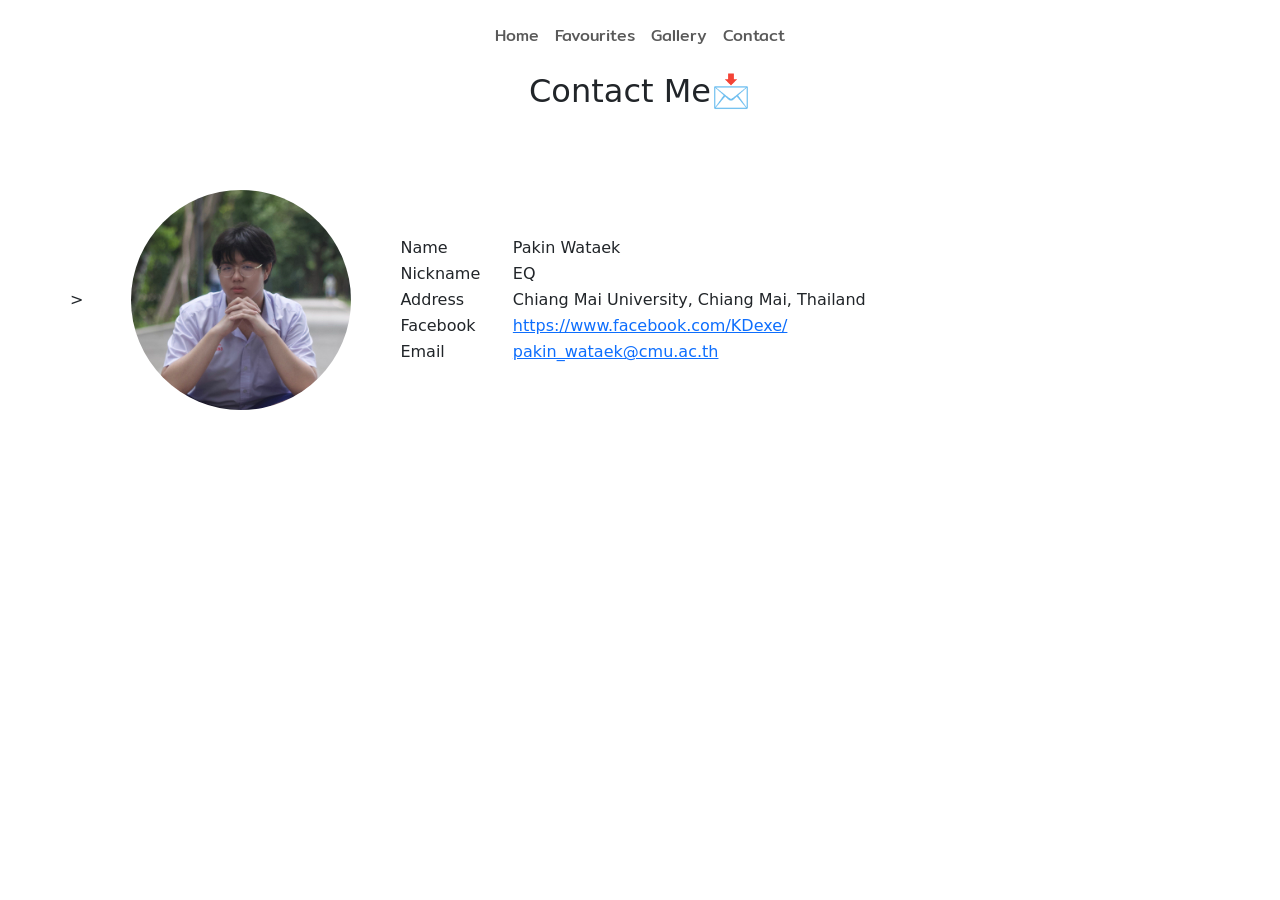
==== contact.html @ 2dbbd7e1 "Lab03" ====
<!doctype html>
<html lang="en">
  <head>
    <meta charset="UTF-8" />
    <meta name="viewport" content="width=device-width, initial-scale=1.0" />
    <link
      href="https://cdn.jsdelivr.net/npm/bootstrap@5.3.8/dist/css/bootstrap.min.css"
      rel="stylesheet"
      integrity="sha384-sRIl4kxILFvY47J16cr9ZwB07vP4J8+LH7qKQnuqkuIAvNWLzeN8tE5YBujZqJLB"
      crossorigin="anonymous"
    />
    <link rel="stylesheet" href="style.css" />
    <link rel="preconnect" href="https://fonts.googleapis.com" />
    <link rel="preconnect" href="https://fonts.gstatic.com" crossorigin />
    <link
      href="https://fonts.googleapis.com/css2?family=Mitr:wght@200;300;400;500;600;700&family=Plus+Jakarta+Sans:ital,wght@0,200..800;1,200..800&display=swap"
      rel="stylesheet"
    />
    <title>My Portfolio</title>
  </head>

  <body>
  <nav class="navbar navbar-expand-md container py-3 mitr-regular">
    <div class="collapse navbar-collapse justify-content-center">
      <ul class="navbar-nav">
        <a class="nav-link" href="index.html">Home</a>
        <a class="nav-link" href="favourites.html">Favourites</a>
        <a class="nav-link" href="gallery.html">Gallery</a>
        <a class="nav-link" href="contact.html">Contact</a>
      </ul>
    </div>
  </nav>
</div>

<h2 class="text-center mb-5">Contact Me📩</h2>

  <div class="container" style="padding: 2rem 0 4rem;" >
    <div class="d-flex align-items-center gap-5">>
        <img src="images/profile.jpg" class="profile-photo">

    <table class="info-table"style="width: 100%; max-width: 600px;">
      <tr>
        <td>Name</td>
        <td>Pakin Wataek</td>
      </tr>
      <tr>
        <td>Nickname</td>
        <td>EQ</td>
      </tr>
      <tr>
        <td>Address</td>
        <td>Chiang Mai University, Chiang Mai, Thailand</td>
      </tr>
      <tr>
        <td>Facebook</td>
        <td><a href="https://www.facebook.com/KDexe/" target="_blank">https://www.facebook.com/KDexe/</a></td>
      </tr>
      <tr>
        <td>Email</td>
        <td><a href="mailto:pakin_wataek@cmu.ac.th">pakin_wataek@cmu.ac.th</a></td>
      </tr>
    </table>
---- style.css ----
.profile-photo{
    width:220px;
    height:220px;
    object-fit:cover;
    border-radius:50%;
  }

.faculty-name{
    font-size:.8rem;
    letter-spacing:4.5px;
    text-transform:uppercase;
    font-weight:600;
  }

.skill-card {
      border: 1px solid #e0e0e0;
      border-radius: 12px;
      overflow: hidden;
      background: #fff;
      transition: box-shadow 0.2s ease;
    }

.skill-card img {
      width: 160px;
      height: 130px;
      object-fit: cover;
      flex-shrink: 0;
    }

.skill-card .card-padding {
      padding: 1rem 1.4rem;
    }

.card-container {
      display: flex;       
      flex-wrap: wrap;      
      gap: 20px;        
      justify-content: center;
      align-items: start
    }

.mitr-regular {
  font-family: "Mitr", sans-serif;
  font-weight: 400;
  font-style: normal;
}

.mitr-medium {
  font-family: "Mitr", sans-serif;
  font-weight: 500;
  font-style: normal;
}
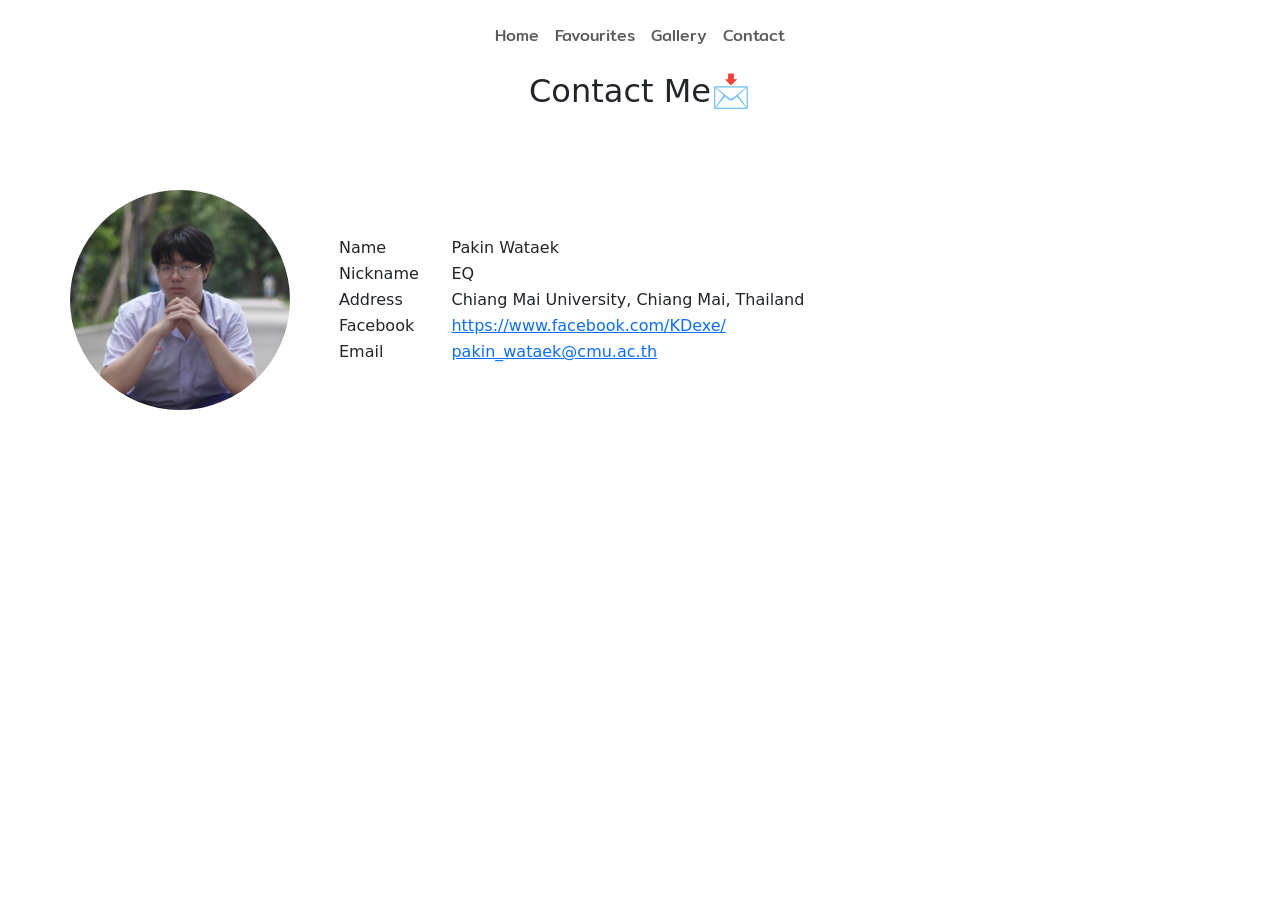
==== commit 75cc6944: "final" ====
--- a/contact.html
+++ b/contact.html
@@ -35,7 +35,7 @@
 <h2 class="text-center mb-5">Contact Me📩</h2>
 
   <div class="container" style="padding: 2rem 0 4rem;" >
-    <div class="d-flex align-items-center gap-5">>
+    <div class="d-flex align-items-center gap-5">
         <img src="images/profile.jpg" class="profile-photo">
 
     <table class="info-table"style="width: 100%; max-width: 600px;">
